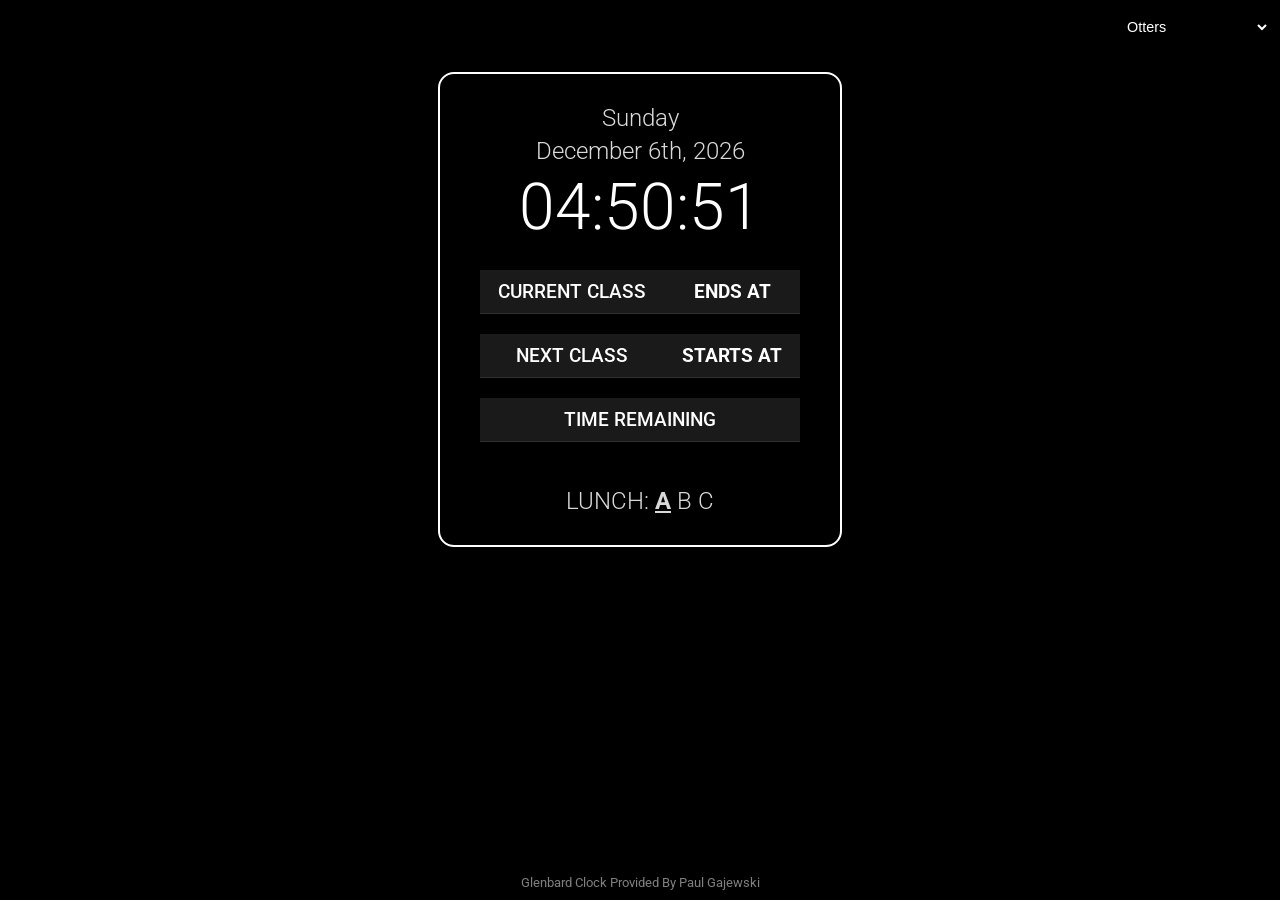
==== all.html @ 93b4f0ee "Update all.html" ====
<!DOCTYPE html>
<html>
  <head>
    <title>Glenbard Clock</title>
    <base target="_top">

    <!-- Fonts -->
    <link rel="stylesheet" href="https://fonts.googleapis.com/css?family=Roboto:300,400,600">
    <link rel="stylesheet" href="https://fonts.googleapis.com/css?family=Source+Code+Pro">

    <style>
      :root {
        --primary: white;
        --secondary: black;
      }

      html, body {
        margin: 0;
        padding: 0;
        height: 100%;
        font-family: 'Roboto', sans-serif;
        color: white;
        overflow: hidden;
        background: var(--secondary);
        transition: background 0.5s ease;
      }

      /* Background video */
      .video-bg iframe {
        position: absolute;
        top: 50%;
        left: 50%;
        width: 100vw;
        height: 100vh;
        transform: translate(-50%, -50%);
        pointer-events: auto;
      }

      /* Overlay */
      .overlay {
        position: fixed;
        top: 0;
        left: 0;
        width: 100%;
        height: 100%;
        background: rgba(0,0,0,0.3);
        z-index: -1;
      }

      /* Clock panel */
      .container {
        text-align: center;
        margin: 8vh auto;
        padding: 25px 40px;
        width: fit-content;

        background: rgba(0,0,0,0.35);
        backdrop-filter: blur(10px);
        border-radius: 16px;
        box-shadow: 0 8px 30px rgba(0,0,0,0.5);
        border: 2px solid var(--primary);
        transition: border 0.5s ease;
      }

      h1, h2 {
        color: white;
      }

      h1 {
        font-size: 4rem;
        font-weight: 300;
        margin: 0;
      }

      h2 {
        font-weight: 300;
        margin: 5px;
        opacity: 0.85;
      }

      table {
        margin: 25px auto;
        border-collapse: collapse;
        font-size: 1.2rem;
      }

      td, th {
        padding: 10px 18px;
      }

      thead {
        background: rgba(255,255,255,0.1);
        font-weight: 500;
      }

      tbody tr {
        border-top: 1px solid rgba(255,255,255,0.1);
      }

      #remaining {
        font-size: 2rem;
        font-family: 'Source Code Pro', monospace;
      }

      .brand {
        position: fixed;
        bottom: 10px;
        width: 100%;
        text-align: center;
        font-size: 0.8rem;
        opacity: 0.5;
      }

      /* DROPDOWN */
      .video-picker {
        position: fixed;
        top: 10px;
        right: 10px;
        z-index: 10;
      }

      .video-picker select {
        padding: 8px 10px;
        border-radius: 8px;
        border: none;
        background: rgba(0,0,0,0.6);
        color: white;
        font-size: 0.9rem;
        outline: none;
        cursor: pointer;
      }
    </style>

    <script defer src="script.js"></script>
  </head>

  <body>

    <!-- DROPDOWN -->
    <div class="video-picker">
      <select id="modeSelect" onchange="setMode(this.value)">
        <optgroup label="Animal Cams">
          <option value="otter">Otters</option>
          <option value="jellyfish">Jellyfish</option>
          <option value="moonjelly">Moon Jelly</option>
          <option value="wildlife">Wildlife</option>
          <option value="penguin">Penguin</option>
          <option value="baldeagle">Bald Eagle</option>
        </optgroup>

        <optgroup label="School Themes">
          <option value="east">Glenbard East</option>
          <option value="north">Glenbard North</option>
          <option value="south">Glenbard South</option>
          <option value="west">Glenbard West</option>
        </optgroup>
      </select>
    </div>

    <!-- BACKGROUND VIDEO -->
    <div class="video-bg" id="videoBg">
      <iframe
        id="bgVideo"
        src="https://www.youtube.com/embed/9mg9PoFEX2U?autoplay=1&mute=1&controls=0"
        frameborder="0"
        allow="autoplay; fullscreen">
      </iframe>
    </div>

    <div class="overlay"></div>

    <!-- CLOCK -->
    <div class="container">
      <h2 id="day"></h2>
      <h2 id="date"></h2>
      <h1 id="time"></h1>

      <table>
        <thead>
          <tr>
            <td>CURRENT CLASS</td>
            <th>ENDS AT</th>
          </tr>
        </thead>
        <tbody>
          <tr>
            <td id="current"></td>
            <td id="end"></td>
          </tr>
        </tbody>

        <thead>
          <tr>
            <td>NEXT CLASS</td>
            <th>STARTS AT</th>
          </tr>
        </thead>
        <tbody>
          <tr>
            <td id="next"></td>
            <td id="start"></td>
          </tr>
        </tbody>

        <thead>
          <tr>
            <td colspan="2">TIME REMAINING</td>
          </tr>
        </thead>
        <tbody>
          <tr>
            <td colspan="2" id="remaining"></td>
          </tr>
        </tbody>
      </table>

      <h2 id="lunch" onclick="updateLunch()"></h2>
    </div>

    <div class="brand">Glenbard Clock Provided By Paul Gajewski</div>

    <!-- SCRIPT -->
    <script>
      const videos = {
        otter: "https://www.youtube.com/embed/9mg9PoFEX2U?autoplay=1&mute=1&controls=0",
        jellyfish: "https://www.youtube.com/embed/m1XcdxjVGos?autoplay=1&mute=1&controls=0",
        moonjelly: "https://www.youtube.com/embed/7N9-FODmuBA?autoplay=1&mute=1&controls=0",
        wildlife: "https://www.youtube.com/embed/F0GOOP82094?autoplay=1&mute=1&controls=0",
        penguin: "https://www.youtube.com/embed/HHp4rjhJsWI?autoplay=1&mute=1&controls=0",
        baldeagle: "https://www.youtube.com/embed/B4-L2nfGcuE?autoplay=1&mute=1&controls=0"
      };

      function setMode(value) {
        const video = document.getElementById("bgVideo");
        const videoBg = document.getElementById("videoBg");

        // SCHOOL THEMES
        const themes = {
          east:  { primary: "rgb(235,0,41)", secondary: "black" },
          north: { primary: "rgb(205,151,0)", secondary: "black" },
          south: { primary: "rgb(235,0,41)", secondary: "rgb(46,85,151)" },
          west:  { primary: "rgb(0,88,60)", secondary: "rgb(0,88,60)" }
        };

        if (videos[value]) {
          // VIDEO MODE
          videoBg.style.display = "block";
          video.src = videos[value];

          document.documentElement.style.setProperty("--primary", "white");
          document.documentElement.style.setProperty("--secondary", "black");
          document.body.style.background = "black";

        } else if (themes[value]) {
          // THEME MODE
          videoBg.style.display = "none";

          const t = themes[value];
          document.documentElement.style.setProperty("--primary", t.primary);
          document.documentElement.style.setProperty("--secondary", t.secondary);
          document.body.style.background = t.secondary;
        }
      }
    </script>

  </body>
</html>
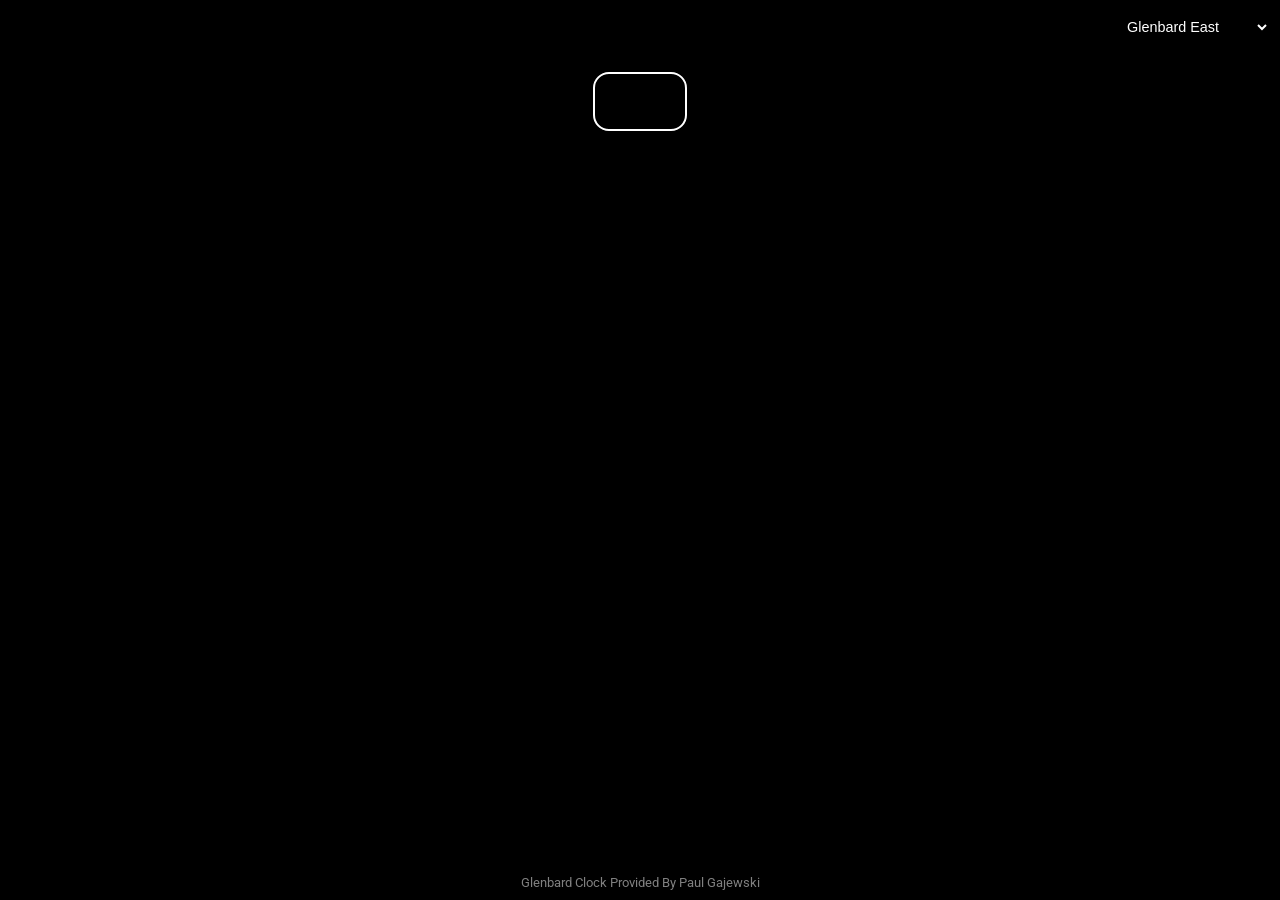
==== commit a8050632: "Update all.html" ====
--- a/all.html
+++ b/all.html
@@ -25,7 +25,7 @@
         transition: background 0.5s ease;
       }
 
-      /* Background video */
+      /* VIDEO BACKGROUND */
       .video-bg iframe {
         position: absolute;
         top: 50%;
@@ -33,10 +33,23 @@
         width: 100vw;
         height: 100vh;
         transform: translate(-50%, -50%);
-        pointer-events: auto;
-      }
-
-      /* Overlay */
+      }
+
+      /* LOGO BACKGROUND (NEW) */
+      .logo-bg {
+        position: absolute;
+        top: 50%;
+        left: 50%;
+        transform: translate(-50%, -50%);
+        width: 80vw;
+        height: 80vh;
+        object-fit: contain;
+        opacity: 0.15; /* adjust for visibility */
+        pointer-events: none;
+        display: none;
+      }
+
+      /* OVERLAY */
       .overlay {
         position: fixed;
         top: 0;
@@ -47,7 +60,7 @@
         z-index: -1;
       }
 
-      /* Clock panel */
+      /* CLOCK PANEL */
       .container {
         text-align: center;
         margin: 8vh auto;
@@ -59,11 +72,6 @@
         border-radius: 16px;
         box-shadow: 0 8px 30px rgba(0,0,0,0.5);
         border: 2px solid var(--primary);
-        transition: border 0.5s ease;
-      }
-
-      h1, h2 {
-        color: white;
       }
 
       h1 {
@@ -90,7 +98,6 @@
 
       thead {
         background: rgba(255,255,255,0.1);
-        font-weight: 500;
       }
 
       tbody tr {
@@ -126,12 +133,9 @@
         background: rgba(0,0,0,0.6);
         color: white;
         font-size: 0.9rem;
-        outline: none;
         cursor: pointer;
       }
     </style>
-
-    <script defer src="script.js"></script>
   </head>
 
   <body>
@@ -139,6 +143,13 @@
     <!-- DROPDOWN -->
     <div class="video-picker">
       <select id="modeSelect" onchange="setMode(this.value)">
+        <optgroup label="School Themes">
+          <option value="east">Glenbard East</option>
+          <option value="north">Glenbard North</option>
+          <option value="south">Glenbard South</option>
+          <option value="west">Glenbard West</option>
+        </optgroup>
+        
         <optgroup label="Animal Cams">
           <option value="otter">Otters</option>
           <option value="jellyfish">Jellyfish</option>
@@ -147,17 +158,10 @@
           <option value="penguin">Penguin</option>
           <option value="baldeagle">Bald Eagle</option>
         </optgroup>
-
-        <optgroup label="School Themes">
-          <option value="east">Glenbard East</option>
-          <option value="north">Glenbard North</option>
-          <option value="south">Glenbard South</option>
-          <option value="west">Glenbard West</option>
-        </optgroup>
       </select>
     </div>
 
-    <!-- BACKGROUND VIDEO -->
+    <!-- VIDEO -->
     <div class="video-bg" id="videoBg">
       <iframe
         id="bgVideo"
@@ -167,6 +171,9 @@
       </iframe>
     </div>
 
+    <!-- LOGO LAYER (NEW) -->
+    <img id="logoBg" class="logo-bg" src="" />
+
     <div class="overlay"></div>
 
     <!-- CLOCK -->
@@ -174,47 +181,7 @@
       <h2 id="day"></h2>
       <h2 id="date"></h2>
       <h1 id="time"></h1>
-
-      <table>
-        <thead>
-          <tr>
-            <td>CURRENT CLASS</td>
-            <th>ENDS AT</th>
-          </tr>
-        </thead>
-        <tbody>
-          <tr>
-            <td id="current"></td>
-            <td id="end"></td>
-          </tr>
-        </tbody>
-
-        <thead>
-          <tr>
-            <td>NEXT CLASS</td>
-            <th>STARTS AT</th>
-          </tr>
-        </thead>
-        <tbody>
-          <tr>
-            <td id="next"></td>
-            <td id="start"></td>
-          </tr>
-        </tbody>
-
-        <thead>
-          <tr>
-            <td colspan="2">TIME REMAINING</td>
-          </tr>
-        </thead>
-        <tbody>
-          <tr>
-            <td colspan="2" id="remaining"></td>
-          </tr>
-        </tbody>
-      </table>
-
-      <h2 id="lunch" onclick="updateLunch()"></h2>
+      <!-- rest unchanged -->
     </div>
 
     <div class="brand">Glenbard Clock Provided By Paul Gajewski</div>
@@ -230,32 +197,38 @@
         baldeagle: "https://www.youtube.com/embed/B4-L2nfGcuE?autoplay=1&mute=1&controls=0"
       };
 
+      const themes = {
+        east:  { primary: "rgb(235,0,41)", secondary: "black", logo: "images/east.png" },
+        north: { primary: "rgb(205,151,0)", secondary: "black", logo: "images/north.png" },
+        south: { primary: "rgb(235,0,41)", secondary: "rgb(46,85,151)", logo: "images/south.png" },
+        west:  { primary: "rgb(0,88,60)", secondary: "rgb(0,88,60)", logo: "images/west.png" }
+      };
+
       function setMode(value) {
         const video = document.getElementById("bgVideo");
         const videoBg = document.getElementById("videoBg");
-
-        // SCHOOL THEMES
-        const themes = {
-          east:  { primary: "rgb(235,0,41)", secondary: "black" },
-          north: { primary: "rgb(205,151,0)", secondary: "black" },
-          south: { primary: "rgb(235,0,41)", secondary: "rgb(46,85,151)" },
-          west:  { primary: "rgb(0,88,60)", secondary: "rgb(0,88,60)" }
-        };
+        const logo = document.getElementById("logoBg");
 
         if (videos[value]) {
           // VIDEO MODE
           videoBg.style.display = "block";
           video.src = videos[value];
 
+          logo.style.display = "none";
+
           document.documentElement.style.setProperty("--primary", "white");
           document.documentElement.style.setProperty("--secondary", "black");
           document.body.style.background = "black";
 
         } else if (themes[value]) {
-          // THEME MODE
+          // SCHOOL MODE
           videoBg.style.display = "none";
 
           const t = themes[value];
+
+          logo.src = t.logo;
+          logo.style.display = "block";
+
           document.documentElement.style.setProperty("--primary", t.primary);
           document.documentElement.style.setProperty("--secondary", t.secondary);
           document.body.style.background = t.secondary;
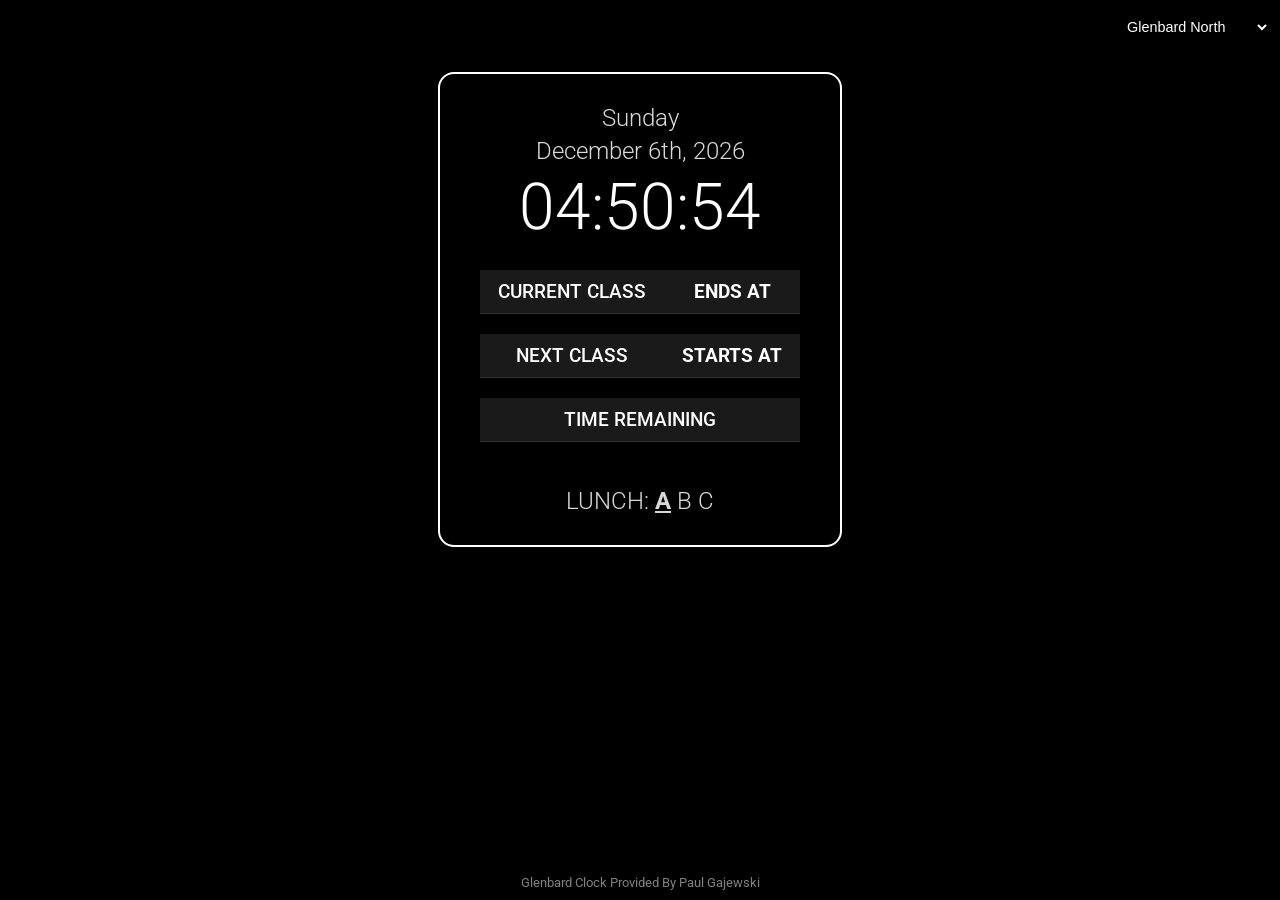
==== commit 4ce0e419: "Update all.html" ====
--- a/all.html
+++ b/all.html
@@ -25,7 +25,7 @@
         transition: background 0.5s ease;
       }
 
-      /* VIDEO BACKGROUND */
+      /* Background video */
       .video-bg iframe {
         position: absolute;
         top: 50%;
@@ -33,9 +33,10 @@
         width: 100vw;
         height: 100vh;
         transform: translate(-50%, -50%);
-      }
-
-      /* LOGO BACKGROUND (NEW) */
+        pointer-events: auto;
+      }
+
+      /* Logo Background */
       .logo-bg {
         position: absolute;
         top: 50%;
@@ -49,7 +50,7 @@
         display: none;
       }
 
-      /* OVERLAY */
+      /* Overlay */
       .overlay {
         position: fixed;
         top: 0;
@@ -60,7 +61,7 @@
         z-index: -1;
       }
 
-      /* CLOCK PANEL */
+      /* Clock panel */
       .container {
         text-align: center;
         margin: 8vh auto;
@@ -72,6 +73,11 @@
         border-radius: 16px;
         box-shadow: 0 8px 30px rgba(0,0,0,0.5);
         border: 2px solid var(--primary);
+        transition: border 0.5s ease;
+      }
+
+      h1, h2 {
+        color: white;
       }
 
       h1 {
@@ -98,6 +104,7 @@
 
       thead {
         background: rgba(255,255,255,0.1);
+        font-weight: 500;
       }
 
       tbody tr {
@@ -118,7 +125,7 @@
         opacity: 0.5;
       }
 
-      /* DROPDOWN */
+      /* Dropdown */
       .video-picker {
         position: fixed;
         top: 10px;
@@ -133,9 +140,12 @@
         background: rgba(0,0,0,0.6);
         color: white;
         font-size: 0.9rem;
+        outline: none;
         cursor: pointer;
       }
     </style>
+
+    <script defer src="script.js"></script>
   </head>
 
   <body>
@@ -144,12 +154,12 @@
     <div class="video-picker">
       <select id="modeSelect" onchange="setMode(this.value)">
         <optgroup label="School Themes">
+          <option value="north">Glenbard North</option>
           <option value="east">Glenbard East</option>
-          <option value="north">Glenbard North</option>
           <option value="south">Glenbard South</option>
           <option value="west">Glenbard West</option>
         </optgroup>
-        
+
         <optgroup label="Animal Cams">
           <option value="otter">Otters</option>
           <option value="jellyfish">Jellyfish</option>
@@ -161,7 +171,7 @@
       </select>
     </div>
 
-    <!-- VIDEO -->
+    <!-- BACKGROUND VIDEO -->
     <div class="video-bg" id="videoBg">
       <iframe
         id="bgVideo"
@@ -171,9 +181,6 @@
       </iframe>
     </div>
 
-    <!-- LOGO LAYER (NEW) -->
-    <img id="logoBg" class="logo-bg" src="" />
-
     <div class="overlay"></div>
 
     <!-- CLOCK -->
@@ -181,10 +188,52 @@
       <h2 id="day"></h2>
       <h2 id="date"></h2>
       <h1 id="time"></h1>
-      <!-- rest unchanged -->
-    </div>
-
-    <div class="brand">Glenbard Clock Provided By Paul Gajewski</div>
+
+      <table>
+        <thead>
+          <tr>
+            <td>CURRENT CLASS</td>
+            <th>ENDS AT</th>
+          </tr>
+        </thead>
+        <tbody>
+          <tr>
+            <td id="current"></td>
+            <td id="end"></td>
+          </tr>
+        </tbody>
+
+        <thead>
+          <tr>
+            <td>NEXT CLASS</td>
+            <th>STARTS AT</th>
+          </tr>
+        </thead>
+        <tbody>
+          <tr>
+            <td id="next"></td>
+            <td id="start"></td>
+          </tr>
+        </tbody>
+
+        <thead>
+          <tr>
+            <td colspan="2">TIME REMAINING</td>
+          </tr>
+        </thead>
+        <tbody>
+          <tr>
+            <td colspan="2" id="remaining"></td>
+          </tr>
+        </tbody>
+      </table>
+
+      <h2 id="lunch" onclick="updateLunch()"></h2>
+    </div>
+
+    <div class="brand">
+      Glenbard Clock Provided By Paul Gajewski
+    </div>
 
     <!-- SCRIPT -->
     <script>
@@ -198,10 +247,10 @@
       };
 
       const themes = {
-        east:  { primary: "rgb(235,0,41)", secondary: "black", logo: "images/east.png" },
-        north: { primary: "rgb(205,151,0)", secondary: "black", logo: "images/north.png" },
-        south: { primary: "rgb(235,0,41)", secondary: "rgb(46,85,151)", logo: "images/south.png" },
-        west:  { primary: "rgb(0,88,60)", secondary: "rgb(0,88,60)", logo: "images/west.png" }
+        east:  { primary: "rgb(235,0,41)", secondary: "black" },
+        north: { primary: "rgb(205,151,0)", secondary: "black" },
+        south: { primary: "rgb(235,0,41)", secondary: "rgb(46,85,151)" },
+        west:  { primary: "rgb(0,88,60)", secondary: "rgb(0,88,60)" }
       };
 
       function setMode(value) {
@@ -209,8 +258,8 @@
         const videoBg = document.getElementById("videoBg");
         const logo = document.getElementById("logoBg");
 
+
         if (videos[value]) {
-          // VIDEO MODE
           videoBg.style.display = "block";
           video.src = videos[value];
 
@@ -221,7 +270,6 @@
           document.body.style.background = "black";
 
         } else if (themes[value]) {
-          // SCHOOL MODE
           videoBg.style.display = "none";
 
           const t = themes[value];
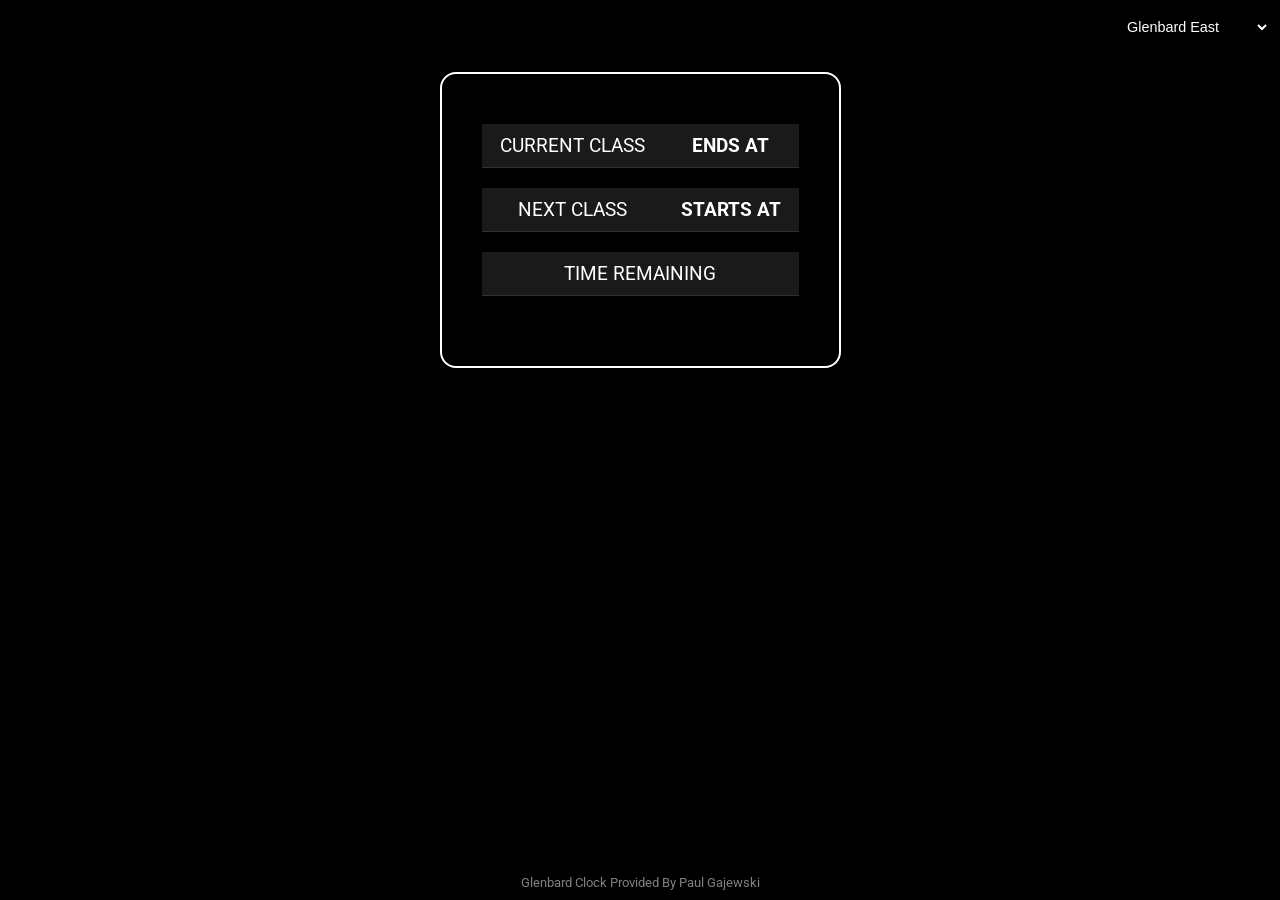
==== commit 536fd71b: "Update all.html" ====
--- a/all.html
+++ b/all.html
@@ -25,7 +25,7 @@
         transition: background 0.5s ease;
       }
 
-      /* Background video */
+      /* VIDEO BACKGROUND */
       .video-bg iframe {
         position: absolute;
         top: 50%;
@@ -33,10 +33,9 @@
         width: 100vw;
         height: 100vh;
         transform: translate(-50%, -50%);
-        pointer-events: auto;
-      }
-
-      /* Logo Background */
+      }
+
+      /* LOGO BACKGROUND (NEW) */
       .logo-bg {
         position: absolute;
         top: 50%;
@@ -50,7 +49,7 @@
         display: none;
       }
 
-      /* Overlay */
+      /* OVERLAY */
       .overlay {
         position: fixed;
         top: 0;
@@ -61,7 +60,7 @@
         z-index: -1;
       }
 
-      /* Clock panel */
+      /* CLOCK PANEL */
       .container {
         text-align: center;
         margin: 8vh auto;
@@ -73,11 +72,6 @@
         border-radius: 16px;
         box-shadow: 0 8px 30px rgba(0,0,0,0.5);
         border: 2px solid var(--primary);
-        transition: border 0.5s ease;
-      }
-
-      h1, h2 {
-        color: white;
       }
 
       h1 {
@@ -104,7 +98,6 @@
 
       thead {
         background: rgba(255,255,255,0.1);
-        font-weight: 500;
       }
 
       tbody tr {
@@ -125,7 +118,7 @@
         opacity: 0.5;
       }
 
-      /* Dropdown */
+      /* DROPDOWN */
       .video-picker {
         position: fixed;
         top: 10px;
@@ -140,12 +133,9 @@
         background: rgba(0,0,0,0.6);
         color: white;
         font-size: 0.9rem;
-        outline: none;
         cursor: pointer;
       }
     </style>
-
-    <script defer src="script.js"></script>
   </head>
 
   <body>
@@ -154,12 +144,12 @@
     <div class="video-picker">
       <select id="modeSelect" onchange="setMode(this.value)">
         <optgroup label="School Themes">
+          <option value="east">Glenbard East</option>
           <option value="north">Glenbard North</option>
-          <option value="east">Glenbard East</option>
           <option value="south">Glenbard South</option>
           <option value="west">Glenbard West</option>
         </optgroup>
-
+        
         <optgroup label="Animal Cams">
           <option value="otter">Otters</option>
           <option value="jellyfish">Jellyfish</option>
@@ -171,7 +161,7 @@
       </select>
     </div>
 
-    <!-- BACKGROUND VIDEO -->
+    <!-- VIDEO -->
     <div class="video-bg" id="videoBg">
       <iframe
         id="bgVideo"
@@ -181,6 +171,9 @@
       </iframe>
     </div>
 
+    <!-- LOGO LAYER (NEW) -->
+    <img id="logoBg" class="logo-bg" src="" />
+
     <div class="overlay"></div>
 
     <!-- CLOCK -->
@@ -231,9 +224,7 @@
       <h2 id="lunch" onclick="updateLunch()"></h2>
     </div>
 
-    <div class="brand">
-      Glenbard Clock Provided By Paul Gajewski
-    </div>
+    <div class="brand">Glenbard Clock Provided By Paul Gajewski</div>
 
     <!-- SCRIPT -->
     <script>
@@ -247,10 +238,10 @@
       };
 
       const themes = {
-        east:  { primary: "rgb(235,0,41)", secondary: "black" },
-        north: { primary: "rgb(205,151,0)", secondary: "black" },
-        south: { primary: "rgb(235,0,41)", secondary: "rgb(46,85,151)" },
-        west:  { primary: "rgb(0,88,60)", secondary: "rgb(0,88,60)" }
+        east:  { primary: "rgb(235,0,41)", secondary: "black", logo: "images/east.png" },
+        north: { primary: "rgb(205,151,0)", secondary: "black", logo: "images/north.png" },
+        south: { primary: "rgb(235,0,41)", secondary: "rgb(46,85,151)", logo: "images/south.png" },
+        west:  { primary: "rgb(0,88,60)", secondary: "rgb(0,88,60)", logo: "images/west.png" }
       };
 
       function setMode(value) {
@@ -258,8 +249,8 @@
         const videoBg = document.getElementById("videoBg");
         const logo = document.getElementById("logoBg");
 
-
         if (videos[value]) {
+          // VIDEO MODE
           videoBg.style.display = "block";
           video.src = videos[value];
 
@@ -270,6 +261,7 @@
           document.body.style.background = "black";
 
         } else if (themes[value]) {
+          // SCHOOL MODE
           videoBg.style.display = "none";
 
           const t = themes[value];
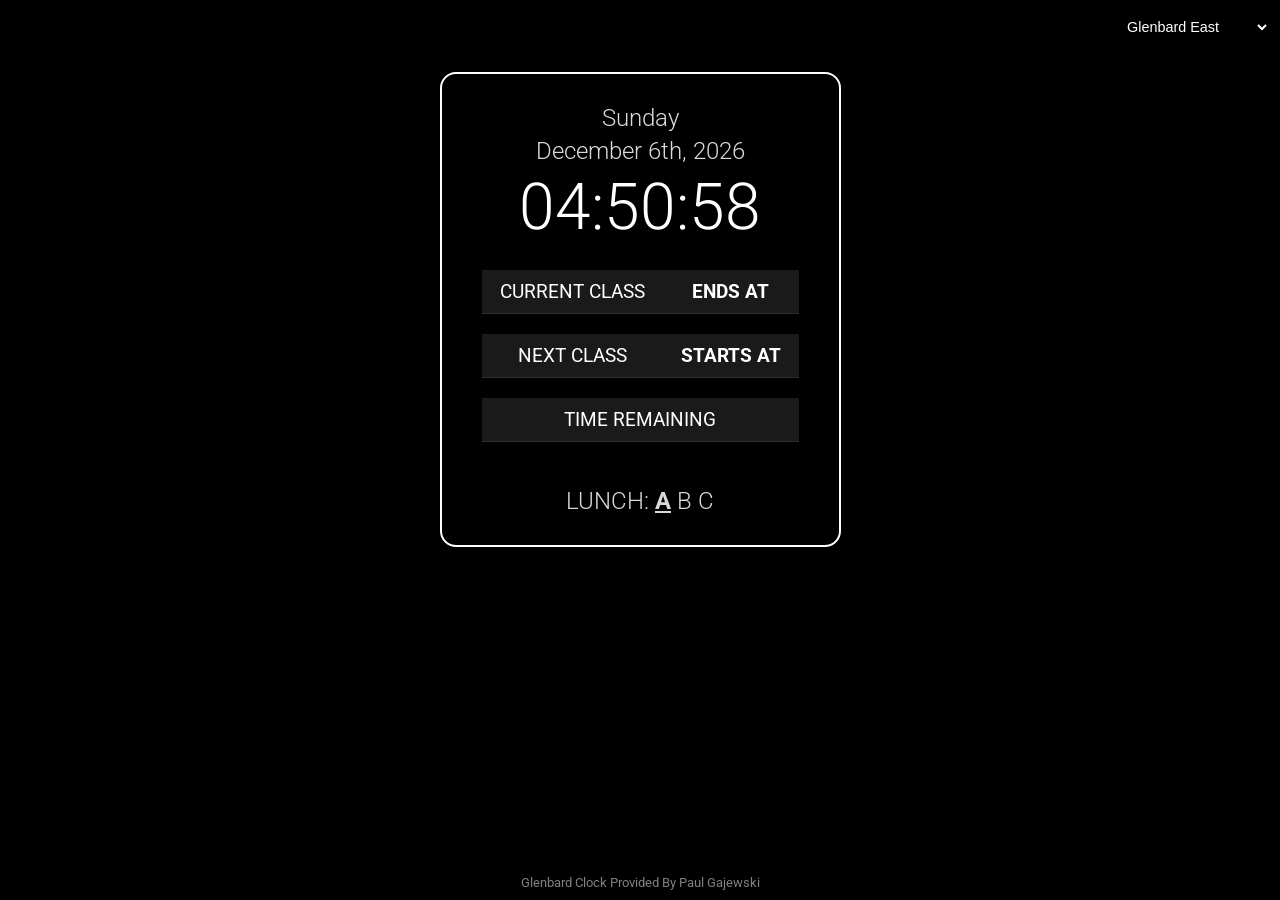
==== commit cda59c4c: "Update all.html" ====
--- a/all.html
+++ b/all.html
@@ -136,6 +136,8 @@
         cursor: pointer;
       }
     </style>
+
+    <script defer src="script.js"></script>
   </head>
 
   <body>
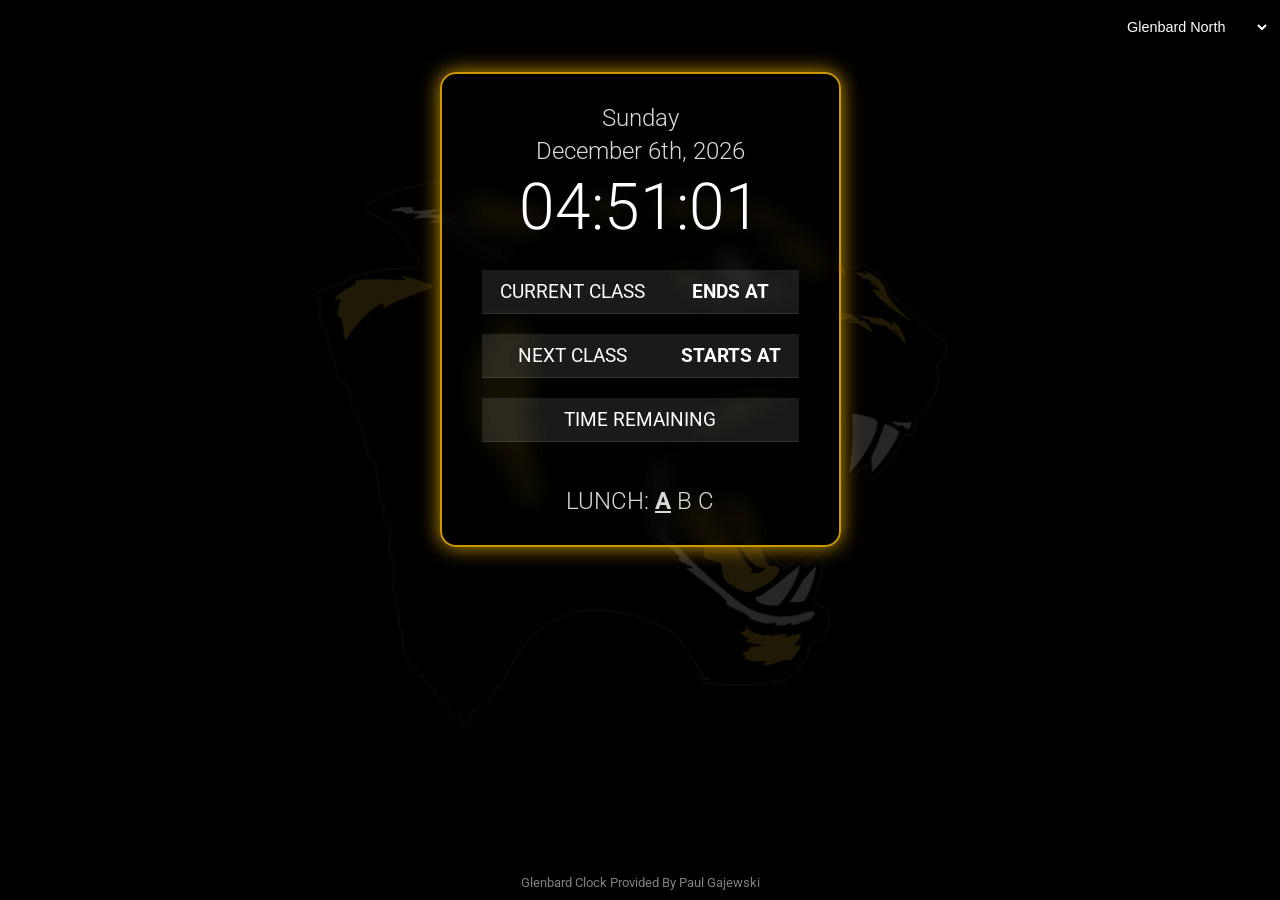
==== commit a76b498e: "Update all.html" ====
--- a/all.html
+++ b/all.html
@@ -146,8 +146,8 @@
     <div class="video-picker">
       <select id="modeSelect" onchange="setMode(this.value)">
         <optgroup label="School Themes">
+          <option value="north">Glenbard North</option>
           <option value="east">Glenbard East</option>
-          <option value="north">Glenbard North</option>
           <option value="south">Glenbard South</option>
           <option value="west">Glenbard West</option>
         </optgroup>
@@ -260,6 +260,8 @@
 
           document.documentElement.style.setProperty("--primary", "white");
           document.documentElement.style.setProperty("--secondary", "black");
+          document.querySelector(".container").style.border = "2px solid transparent";
+          document.querySelector(".container").style.boxShadow = "0 8px 30px rgba(0,0,0,0.5)";
           document.body.style.background = "black";
 
         } else if (themes[value]) {
@@ -273,9 +275,15 @@
 
           document.documentElement.style.setProperty("--primary", t.primary);
           document.documentElement.style.setProperty("--secondary", t.secondary);
+          document.querySelector(".container").style.border = "2px solid " + t.primary;
+          document.querySelector(".container").style.boxShadow = "0 0 20px " + t.primary;
           document.body.style.background = t.secondary;
         }
       }
+      
+      window.onload = function () {
+        setMode("north");
+      };
     </script>
 
   </body>
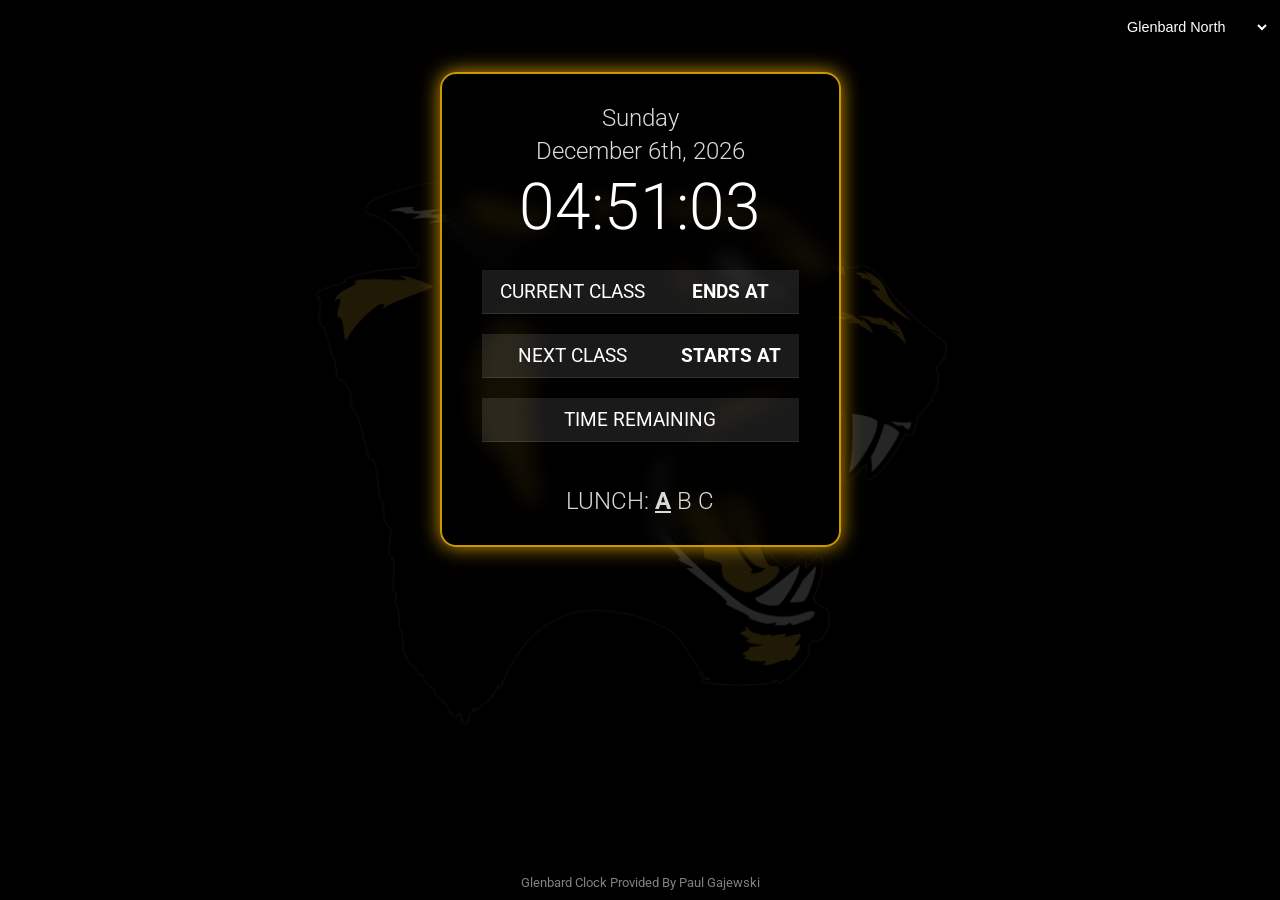
==== commit 06510965: "Update all.html" ====
--- a/all.html
+++ b/all.html
@@ -160,6 +160,12 @@
           <option value="penguin">Penguin</option>
           <option value="baldeagle">Bald Eagle</option>
         </optgroup>
+        
+        <optgroup label="Video Position">
+          <option value="left">Video Left</option>
+          <option value="center">Video Center</option>
+          <option value="right">Video Right</option>
+        </optgroup>
       </select>
     </div>
 
@@ -247,6 +253,12 @@
       };
 
       function setMode(value) {
+        
+        if (value === "left" || value === "center" || value === "right") {
+          setVideoPosition(value);
+          return;
+        }
+
         const video = document.getElementById("bgVideo");
         const videoBg = document.getElementById("videoBg");
         const logo = document.getElementById("logoBg");
@@ -255,6 +267,8 @@
           // VIDEO MODE
           videoBg.style.display = "block";
           video.src = videos[value];
+
+          setVideoPosition("center");
 
           logo.style.display = "none";
 
@@ -280,6 +294,25 @@
           document.body.style.background = t.secondary;
         }
       }
+
+      function setVideoPosition(pos) {
+        const iframe = document.getElementById("bgVideo");
+      
+        if (pos === "left") {
+          iframe.style.left = "25%";
+          iframe.style.transform = "translate(-50%, -50%)";
+        }
+      
+        if (pos === "center") {
+          iframe.style.left = "50%";
+          iframe.style.transform = "translate(-50%, -50%)";
+        }
+      
+        if (pos === "right") {
+          iframe.style.left = "75%";
+          iframe.style.transform = "translate(-50%, -50%)";
+        }
+      }
       
       window.onload = function () {
         setMode("north");
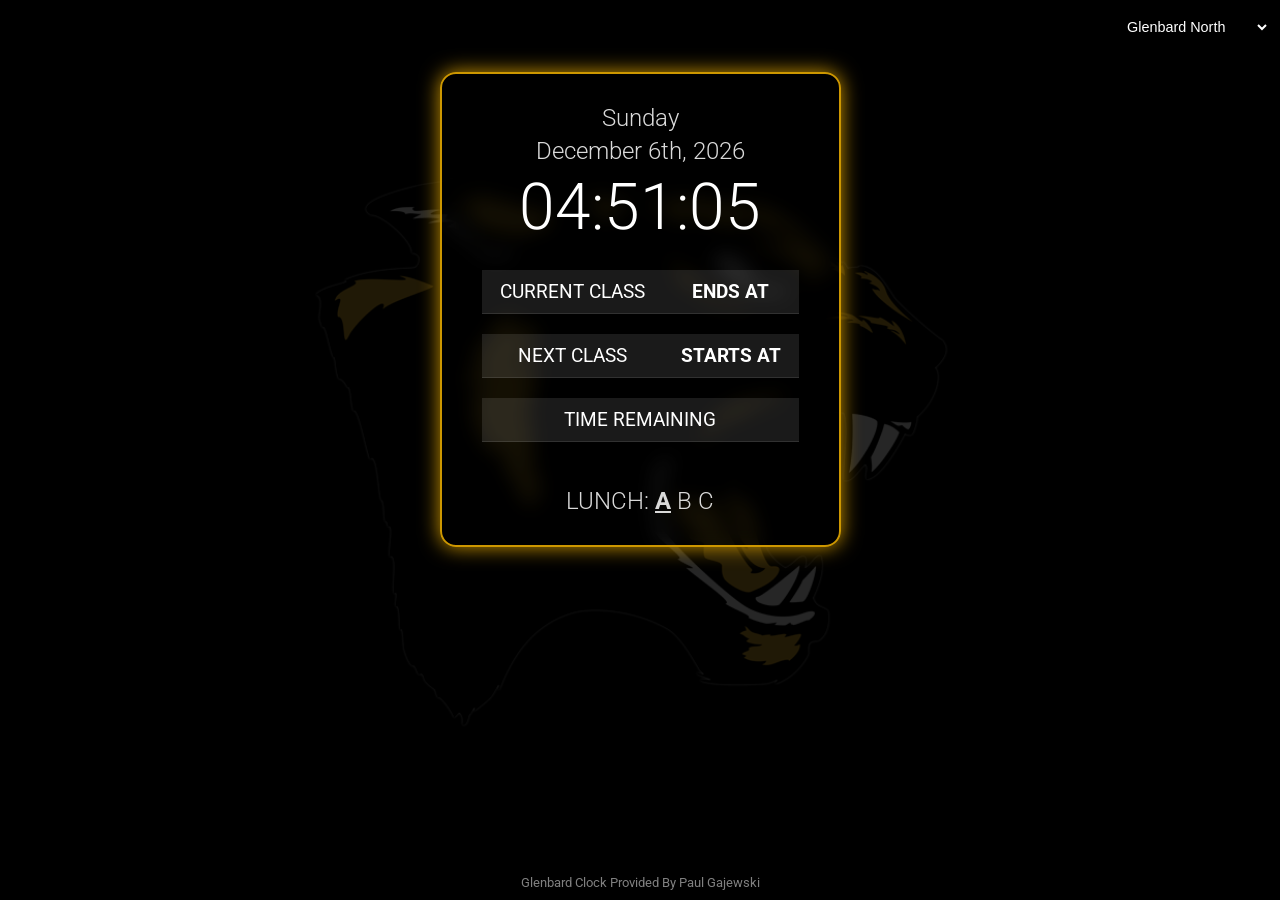
==== commit 8a358ecd: "Update all.html" ====
--- a/all.html
+++ b/all.html
@@ -67,11 +67,30 @@
         padding: 25px 40px;
         width: fit-content;
 
+        text-align: center;
+        margin: 8vh auto;
+        transition: margin 0.5s ease;
+
         background: rgba(0,0,0,0.35);
         backdrop-filter: blur(10px);
         border-radius: 16px;
         box-shadow: 0 8px 30px rgba(0,0,0,0.5);
         border: 2px solid var(--primary);
+      }
+
+      .container.left {
+        margin-left: 5vw;
+        margin-right: auto;
+      }
+      
+      .container.center {
+        margin-left: auto;
+        margin-right: auto;
+      }
+      
+      .container.right {
+        margin-left: auto;
+        margin-right: 5vw;
       }
 
       h1 {
@@ -161,10 +180,10 @@
           <option value="baldeagle">Bald Eagle</option>
         </optgroup>
         
-        <optgroup label="Video Position">
-          <option value="left">Video Left</option>
-          <option value="center">Video Center</option>
-          <option value="right">Video Right</option>
+        <optgroup label="Clock Position">
+          <option value="left">Left</option>
+          <option value="center">Center</option>
+          <option value="right">Right</option>
         </optgroup>
       </select>
     </div>
@@ -255,7 +274,7 @@
       function setMode(value) {
         
         if (value === "left" || value === "center" || value === "right") {
-          setVideoPosition(value);
+          setClockPosition(value);
           return;
         }
 
@@ -267,8 +286,6 @@
           // VIDEO MODE
           videoBg.style.display = "block";
           video.src = videos[value];
-
-          setVideoPosition("center");
 
           logo.style.display = "none";
 
@@ -295,25 +312,13 @@
         }
       }
 
-      function setVideoPosition(pos) {
-        const iframe = document.getElementById("bgVideo");
+      function setClockPosition(pos) {
+        const container = document.querySelector(".container");
       
-        if (pos === "left") {
-          iframe.style.left = "25%";
-          iframe.style.transform = "translate(-50%, -50%)";
-        }
-      
-        if (pos === "center") {
-          iframe.style.left = "50%";
-          iframe.style.transform = "translate(-50%, -50%)";
-        }
-      
-        if (pos === "right") {
-          iframe.style.left = "75%";
-          iframe.style.transform = "translate(-50%, -50%)";
-        }
-      }
-      
+        container.classList.remove("left", "center", "right");
+        container.classList.add(pos);
+      }
+
       window.onload = function () {
         setMode("north");
       };
